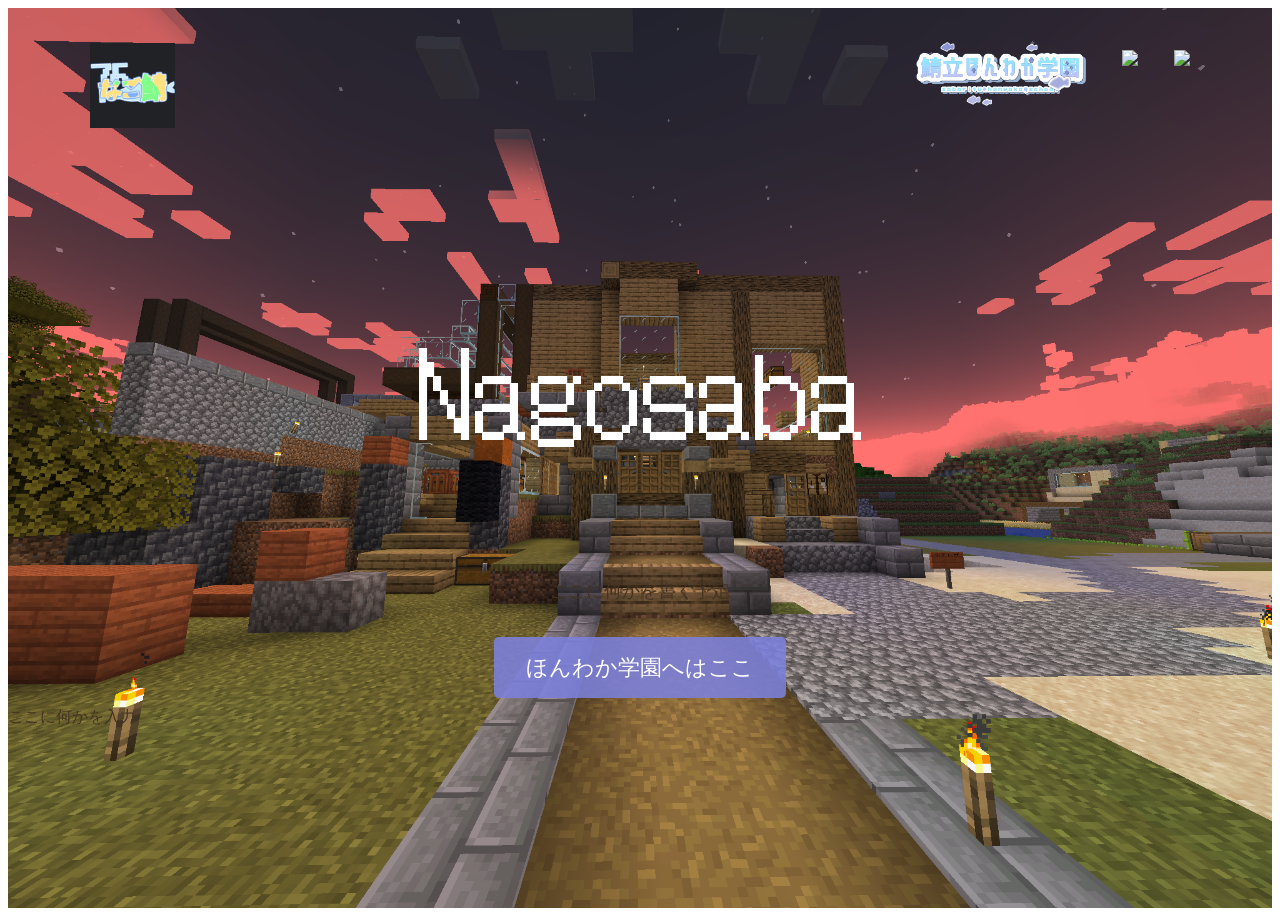
==== index.html @ 21b51102 "Add files via upload" ====
<!DOCTYPE html>
<html lang="ja">
<head>
    <!--cssとのリンク-->
    <link rel="stylesheet" href="https://unpkg.com/ress/dist/ress.min.css">
    <link rel="stylesheet" href="https://fonts.googleapis.com/css?family=Philosopher">
    <link rel="preconnect" href="https://fonts.googleapis.com">
    <link rel="preconnect" href="https://fonts.gstatic.com" crossorigin>
    <link rel="stylesheet" href="https://fonts.googleapis.com/css2?family=DotGothic16&display=swap">
    <link rel="stylesheet" href="css/style.css">
    <link rel="apple-touch-icon" sizes="180x180" href="./images/apple-touch-icon.png">
    <link rel="icon" type="image/png" sizes="32x32" href="./images/favicon-32x32.png">
    <link rel="icon" type="image/png" sizes="16x16" href="./images/favicon-16x16.png">
    <link rel="manifest" href="./images/site.webmanifest">
    <link rel="mask-icon" href="./images/safari-pinned-tab.svg" color="#5bbad5">
    <meta name="msapplication-TileColor" content="#da532c">
    <meta name="theme-color" content="#ffffff">
    <meta charset="UTF-8">
    <meta http-equiv="X-UA-Compatible" content="IE=edge">
    <meta name="viewport" content="width=device-width, initial-scale=1.0">
    <title>なごさばのホームページ</title>
    <!-- <link rel="icon" href="./images/top_icon.png" type="image/ing"> -->
</head>
<body>
    <div id="home" class="main-image">
        <header class="page-header wrapper">
            <h1><a href="index.html"><img class="titlelogo" src="./images/top_icon.png" alt="なごさばホーム"></a></h1>
            <nav>
                <ul class="header-nav">
                    <li><a href="/honwaka-gakuen.html"><img class="honwaka-header" src="./images/honwaka-gakuen1.png"></a></li>
                    <li><a href="https://twitter.com/nagosaba"><img class="twitter" src="./images/Twitter.png"></a></li>
                    <li><a href="https://www.youtube.com"><img class="youtube" src="./images/Youtube.png"></a></li>
                </ul>
            </nav>
        </header>

            <div class="home-content wrapper">
                <h2 class="page-title">Nagosaba</h2>
                <!-- <img src="./images/nagosabatitle-4.png" alt="なごさばのホームページのタイトル"> -->
                <p>ここに何かを書く予定</p>
                <a class="button" href="./geeeeemtesut/index.html">ほんわか学園へはここ</a>
            </div>

            <main>
            <div>
                <p>ここに何かを入力</p>
            </div>
        </main>
    </div>
</body>
</html>
---- css/style.css ----
@charset "UTF-8";

html{
    font-size: 100%;
}
body{
    font-family: "Yu Gothic Medium","遊ゴシック Medium","YuGothic","游ゴシック体","ヒラギノ角ゴ Pro W3",sans-serif;
    line-height: 1.7;
    color: #432;
}
a{
    text-decoration: none;
}
img{
    max-width: 100%;
}
.titlelogo{
    width: 85px;
    margin-top: 14px;
}
.titlelogo:hover{
    transform: scale(1.2);
    transition-duration: 0.5s;
}
.honwaka-header{
    width: 170px;
}
.honwaka-header:hover{
    transform: scale(1.2);
    transition-duration: 0.5s;
}
.twitter{
    width: 40px;
}
.twitter:hover{
    transform: scale(1.2);
    transition-duration: 0.5s;
}
.youtube{
    width: 40px;
}
.youtube:hover{
    transform: scale(1.2);
    transition-duration: 0.5s;
}
.header-nav{
    display: flex;
    font-size: 1.25rem;
    text-transform: uppercase;
    margin-top: 34px;
    list-style: none;
}
.header-nav li{
    margin-left: 36px;
}
.header-nav a{
    color: rgb(255, 255, 255);
}
.header-nav a:hover{
    color: #ffffff;
}
.page-header{
    display: flex;
    justify-content: space-between;
}
.wrapper{
    max-width: 1100px;
    margin: 0 auto;
    padding: 0 4%;
}
.home-content{
    text-align: center;
    margin-top: 10%;
}
.home-content p{
    font-size: 1.123rem;
    margin: 10px 0 42px;
}
.home-content img{
    width: 700px;
}
.page-title{
    font-size: 7rem;
    font-family: 'DotGothic16', sans-serif;
    white-space: nowrap;
    font: bold;
    color: white;
    text-transform: uppercase;
    font-weight: normal;
}
.button{
    font-size: 1.4rem;
    background: rgba(124, 129, 219, 0.882);
    color: #fff;
    border-radius: 5px;
    padding: 18px 32px;
}
.button:hover{
    background: #363972;
}
.main-image{
    background-size: cover;
    background-position: center top;
}
#home{
    background-image: url(../images/background1.png);
    /* background-color: rgb(172, 154, 202);
    background-blend-mode: hard-light; */
    min-height: 100vh;
}
#home .page-title{
    text-transform: none;
}
#honwaka-gakuen{
    /* background-image: url(../images/honwaka-gakuen1.png); */
    /* height: 270px; */
    width: 100%;
    margin-bottom: 40px;
    background: url(../images/honwaka-gakuen1.png) no-repeat center;
    background-size: cover;
    position: relative;
    z-index: 0;
    overflow: hidden;
}
#honwaka-gakuen:before{
    content: '';
    background: inherit;
    -webkit-filter: blur(5px);
    -moz-filter: blur(5px);
    -o-filter: blur(5px);
    -ms-filter: blur(5px);
    filter: blur(5px);
    position: absolute;
    top: -5px;
    left: -5px;
    right: -5px;
    bottom: -5px;
    z-index: -1;
}
.honwaka-title{
    font-size: 6rem;
    font-family: 'Philosopher',serif;
    white-space: nowrap;
    font: bold;
    color: #432;
    text-transform: uppercase;
    font-weight: normal;
}
footer{
    background-color: rgb(53, 41, 30);
    text-align: center;
    padding: 26px 0;
    margin-bottom: 0px;
}
footer p{
    color: #fff;
    font-size: 0.875rem;
}
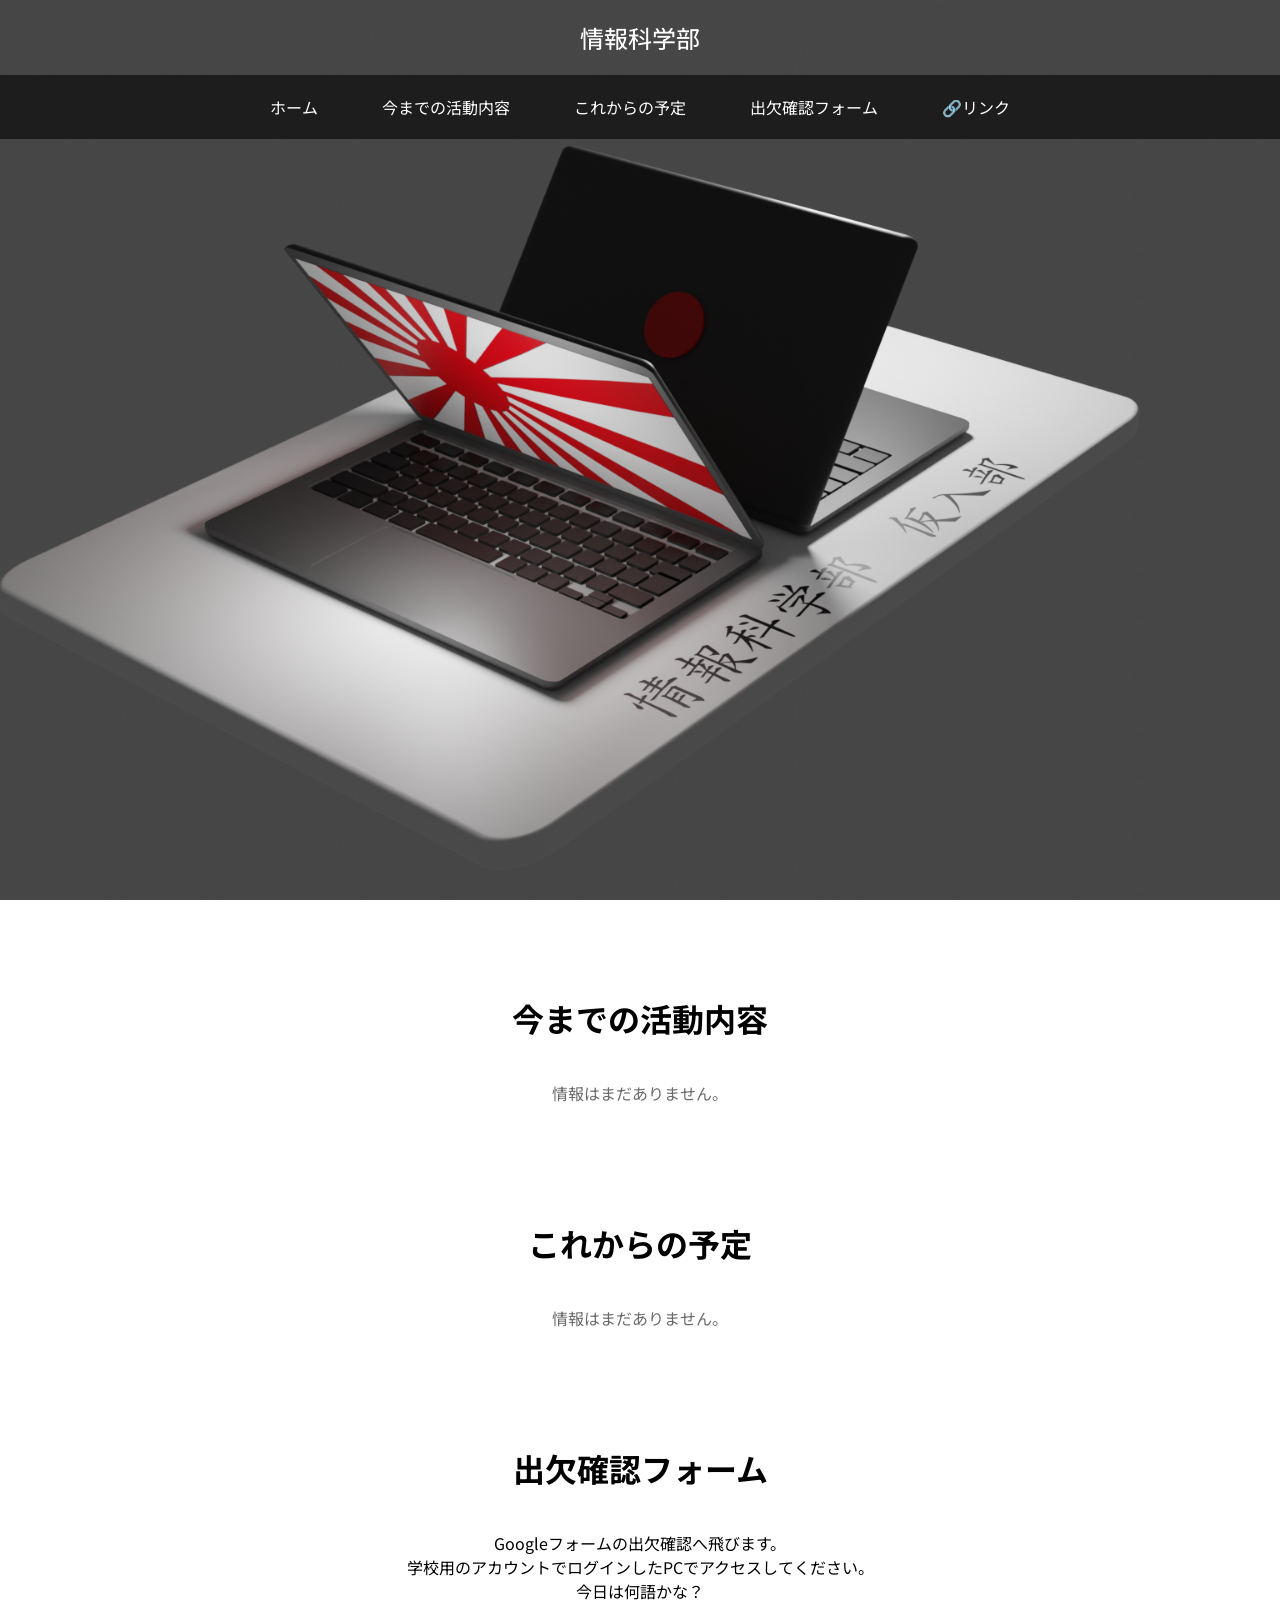
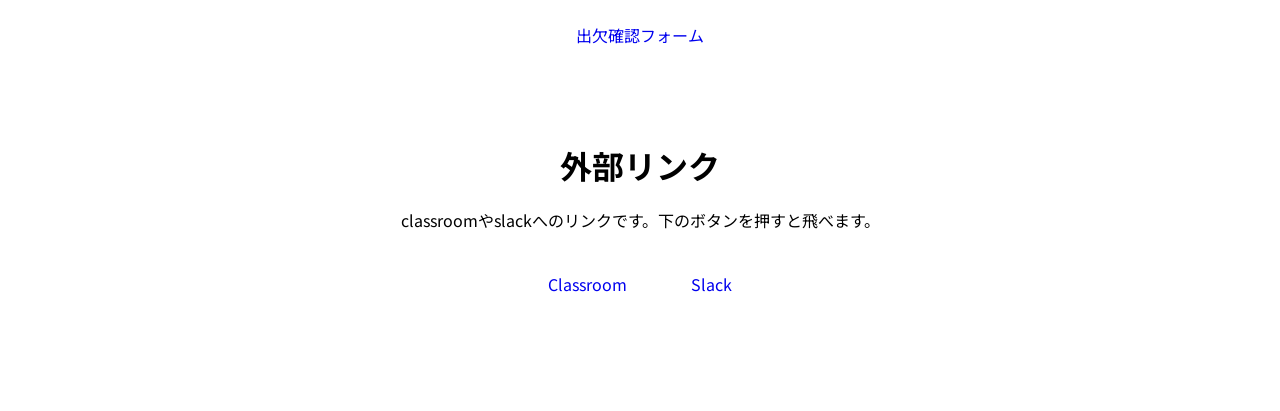
==== commit b85a0fd1: "Add files via upload" ====
--- a/index.html
+++ b/index.html
@@ -1,51 +1,80 @@
 <!DOCTYPE html>
 <html lang="ja">
 <head>
-    <!--cssとのリンク-->
-    <link rel="stylesheet" href="https://unpkg.com/ress/dist/ress.min.css">
-    <link rel="stylesheet" href="https://fonts.googleapis.com/css?family=Philosopher">
-    <link rel="preconnect" href="https://fonts.googleapis.com">
-    <link rel="preconnect" href="https://fonts.gstatic.com" crossorigin>
-    <link rel="stylesheet" href="https://fonts.googleapis.com/css2?family=DotGothic16&display=swap">
-    <link rel="stylesheet" href="css/style.css">
-    <link rel="apple-touch-icon" sizes="180x180" href="./images/apple-touch-icon.png">
-    <link rel="icon" type="image/png" sizes="32x32" href="./images/favicon-32x32.png">
-    <link rel="icon" type="image/png" sizes="16x16" href="./images/favicon-16x16.png">
-    <link rel="manifest" href="./images/site.webmanifest">
-    <link rel="mask-icon" href="./images/safari-pinned-tab.svg" color="#5bbad5">
-    <meta name="msapplication-TileColor" content="#da532c">
-    <meta name="theme-color" content="#ffffff">
     <meta charset="UTF-8">
     <meta http-equiv="X-UA-Compatible" content="IE=edge">
     <meta name="viewport" content="width=device-width, initial-scale=1.0">
-    <title>なごさばのホームページ</title>
-    <!-- <link rel="icon" href="./images/top_icon.png" type="image/ing"> -->
+
+    <!--css,JavaSprictとのリンク-->
+    <link rel="stylesheet" href="indexstyle.css">
+    <script src="/index.js"></script>
+
+    <title>情報科学部</title>
 </head>
+
+
 <body>
-    <div id="home" class="main-image">
-        <header class="page-header wrapper">
-            <h1><a href="index.html"><img class="titlelogo" src="./images/top_icon.png" alt="なごさばホーム"></a></h1>
-            <nav>
-                <ul class="header-nav">
-                    <li><a href="/honwaka-gakuen.html"><img class="honwaka-header" src="./images/honwaka-gakuen1.png"></a></li>
-                    <li><a href="https://twitter.com/nagosaba"><img class="twitter" src="./images/Twitter.png"></a></li>
-                    <li><a href="https://www.youtube.com"><img class="youtube" src="./images/Youtube.png"></a></li>
-                </ul>
-            </nav>
-        </header>
+    <div class="header">
+        <nav class="navbar">
+            <h2 class="logo">情報科学部</h2>
+            <ul class="menu">
+                <li><a href="/index.html">ホーム</a></li>
+                <li><a href="#Until-Now">今までの活動内容</a></li>
+                <li><a href="#After-Now">これからの予定</a></li>
+                <li><a href="https://docs.google.com/forms/d/e/1FAIpQLSdidJY0isj3K2LmgvSOW434ejvcm8ZsBkZWlolu1sy-c6CPtQ/viewform">出欠確認フォーム</a></li>
+                <li><a href="#Link">🔗リンク</a></li>
+            </ul>
+        </nav>
+    </div>
 
-            <div class="home-content wrapper">
-                <h2 class="page-title">Nagosaba</h2>
-                <!-- <img src="./images/nagosabatitle-4.png" alt="なごさばのホームページのタイトル"> -->
-                <p>ここに何かを書く予定</p>
-                <a class="button" href="./geeeeemtesut/index.html">ほんわか学園へはここ</a>
-            </div>
+    <div class="text-area main">
+        <div class="main-text" id="Until-Now">
+            <h1 class="text">今までの活動内容</h1>
+            <p class="text warning">情報はまだありません。</p>
+        </div>
 
-            <main>
-            <div>
-                <p>ここに何かを入力</p>
-            </div>
-        </main>
+        <div class="main-text" id="After-Now">
+            <h1 class="text">これからの予定</h1>
+            <p class="text warning">情報はまだありません。</p>
+        </div>
+
+        <div class="main-text">
+            <h1 class="text">出欠確認フォーム</h1>
+            <p class="text">Googleフォームの出欠確認へ飛びます。
+                <br>学校用のアカウントでログインしたPCでアクセスしてください。
+                <br>今日は何語かな？
+            </p>
+            <a href="https://docs.google.com/forms/d/e/1FAIpQLSdidJY0isj3K2LmgvSOW434ejvcm8ZsBkZWlolu1sy-c6CPtQ/viewform">出欠確認フォーム</a>
+        </div>
+
+        <div class="main-text" id="Link">
+            <h1 class="text">外部リンク</h1>
+            <p>classroomやslackへのリンクです。下のボタンを押すと飛べます。</p>
+            <ul class="ullink">
+                <li class="ullink"><a href="https://classroom.google.com/c/MzE0MDg3MzU3ODA2">Classroom</a></li>
+                <li class="ullink"><a href="https://app.slack.com/client/T039B11UY64/C038M81JTMY">Slack</a></li>
+            </ul>
+        </div>
     </div>
+
+
+
+    <script>
+        const navbar = document.querySelector(".navbar");
+        const menu = document.querySelector(".menu");
+        //ヘッダーがulタグの位置に来たときヘッダーを固定
+
+        window.addEventListener("scroll", () => {
+            if(window.pageYOffset >= menu.offsetTop) {
+                navbar.classList.add("sticky");
+            }else {
+                navbar.classList.remove("sticky");
+            }
+        });
+    </script>
+
+    <footer>
+
+    </footer>
 </body>
 </html>
--- a/indexstyle.css
+++ b/indexstyle.css
@@ -0,0 +1,131 @@
+@import url('https://fonts.googleapis.com/css2?family=Noto+Sans+JP&display=swap');
+
+*{
+    margin: 0;
+    padding: 0;
+    box-sizing: border-box;
+    font-family: "Noto Sans JP", sans-serif;
+}
+
+.header {
+    width: 100%;
+    height: 100vh;
+    background-image: url(./images/background.jpg);
+    background-position: center;
+    background-size: cover;
+}
+
+nav {
+    width: 100%;
+    padding: 20px 0;
+    text-align: center;
+}
+
+nav.sticky {
+    position: fixed;
+    left: 0;
+    top: 0;
+    background: #00000095;
+    display: flex;
+    justify-content: center;
+    align-items: center;
+    padding: 5px 3%;
+    transition: 0.5s;
+}
+
+nav.sticky .logo {
+    margin: auto auto auto auto;
+}
+
+nav.sticky ul{
+    background-color: transparent;
+    font-size: 1.3rem;
+}
+
+.logo {
+    width: 150px;
+    margin: 0 auto 20px auto;
+    cursor: 3rem;
+    font-weight: 450;
+    color: #fff;
+}
+
+nav ul {
+    background-color: #00000095;
+    width: 100%;
+}
+
+nav li {
+    display: inline-block;
+    list-style: none;
+    margin: 20px 30px;
+}
+
+nav ul li a {
+    text-decoration: none;
+    color: #fff;
+}
+
+.text {
+    padding: 20px 10%;
+}
+
+.main-text {
+    margin-top: 75px;
+    margin-bottom: 75px;
+    text-align: center;
+}
+
+.ullink {
+    display: inline-block;
+    list-style: none;
+    margin: 20px 30px;
+}
+
+.main-text a {
+    text-decoration: none;
+    padding-bottom: 5px;
+    position: relative;
+}
+
+.main-text a::before {
+    background: #15131f;
+    content: '';
+    width: 100%;
+    height: 2px;
+    position: absolute;
+    left: 0;
+    bottom: 0;
+    margin: auto;
+    transform-origin: right top;
+    transform: scale(0, 1);
+    transition: transform .3s;
+}
+.main-text a:hover::before {
+    transform-origin: left top;
+    transform: scale(1, 1);
+}
+
+.warning {
+    color: rgb(107, 107, 107);
+}
+
+#Until-Now:target {
+    animation: high-light 1s;
+}
+
+#After-Now {
+    animation: high-light 1s;
+}
+
+
+
+@keyframes high-light {
+    from {
+        background-color: rgba(255, 255, 0, 0.694);
+    }
+
+    to {
+        background-color: transparent;
+    }
+}
